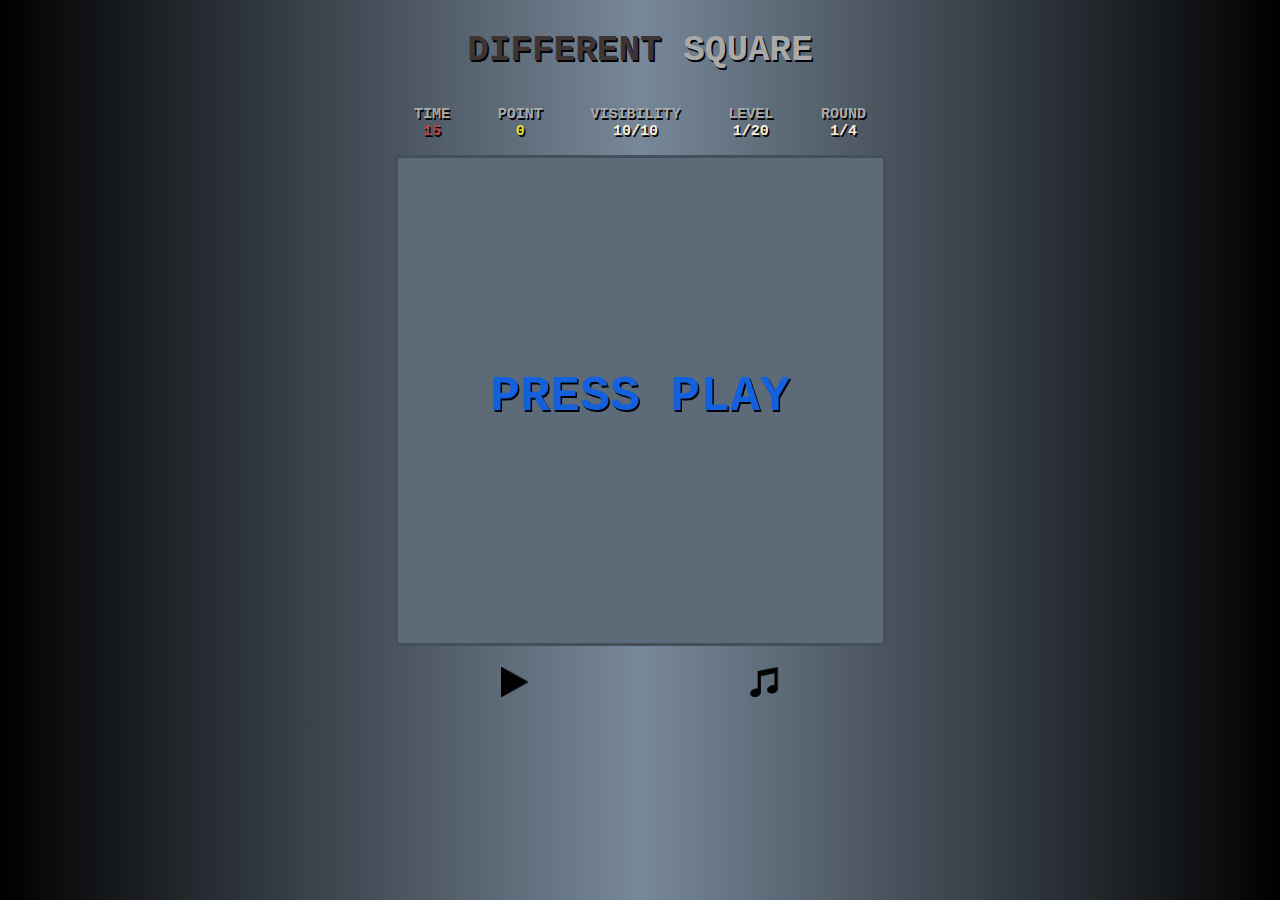
==== index.html @ ae33c482 "refactor: rearrange folder structure" ====
<!DOCTYPE html>
<html lang="en">
    <head>
        <meta charset="UTF-8">
        <title>Different Square</title>
        <link rel="stylesheet" href="style/style.css"/>
        <script src="script/script.js" defer></script>
    </head>

    <body>
        <h1><span class="h1_dark">DIFFERENT</span> <span class="h1_light">SQUARE</span></h1>

        <div class="game_box_header">
            <p>TIME<br><span id="time_value"></span></p>
            <p>POINT<br><span id="point_value"></span></p>
            <p>VISIBILITY<br><span id="visibility_value"></span></p>
            <p>LEVEL<br><span id="level_value"></span></p>
            <p>ROUND<br><span id="round_value"></span></p>
        </div>

        <div id="game_box"></div>

        <div class="game_box_footer">
            <button id="restart_button"><img id="restart_button_image" src="image/restart.png"></button>
            <button id="play_button"><img id="play_button_image" src="image/play.png"></button>
            <button class="audio_on_off"><img id="audio_on_off_image" src="image/sound.png"></button>
        </div>

        <div class="musicOn">
            <audio id="audio" style="display:none;" src="audio/EXETEXE%20-%20Ronin.mp3" controls autoplay loop></audio>
        </div>

        <div id="background_container">
            <div id="background_left"></div>
            <div id="background_right"></div>
        </div>
    </body>
</html>
---- style/style.css ----
/* BACKGROUND */

body {
    background-image: linear-gradient(to right, black, lightslategrey, black);
}

#background_container{

}

#background_left {
    position: fixed;
    left: 0;
    top: 0;
    width: 500pt;
    height: 100%;
    background-image: url("aaa_heroku/different-square/imageft.png");
    pointer-events: none;
}

#background_right{
    position: fixed;
    right: 0;
    top: 0;
    width: 400pt;
    height: 100%;
    background-image: url("aaa_heroku/different-square/imageght.png");
    background-position-x: 100%;
    pointer-events: none;
}


/* GAME HEADER */

h1 {
    font-family: 'Consolas', 'Monaco', 'Bitstream Vera Sans Mono', monospace;
    font-size: 3em;
    margin-top: 30pt;
    margin-bottom: 20pt;
    text-align: center;
    font-weight: bold;
    text-shadow: 2px 2px black;
}

.h1_dark {
    color: #3d3434;
}

.h1_light {
    color: darkgrey;
}

.game_box_header, .game_box_footer {
    display: flex;
    width: 500pt;
    margin: auto;
    text-align: center;
    justify-content: space-around;
    font-family: 'Consolas', 'Deja Vu Sans Mono', 'Bitstream Vera Sans Mono', monospace;
    font-weight: bold;
    font-size: 1.25em;
    color: darkgrey;
    text-shadow: 2px 2px black;
}


/* GAME VALUES */

#time_value{
    color: #ba4343;
}

#visibility_value, #level_value, #round_value{
    color: antiquewhite;
}

#point_value{
    color: #e5dc37;
}


/* GAME BOX */

#game_welcome_box {
    width: 485pt;
    height: 485pt;

    border: 5px #454F59 solid;
    border-radius: 5pt;

    background-color: #5D6A77;

    margin: auto;
    text-align: center;
}

#game_welcome_box div {
    position: relative;
    top: 210pt;

    font-size: 50pt;
    font-family: 'Consolas', 'Monaco', 'Bitstream Vera Sans Mono', monospace;
    color: #1361dd;
    font-weight: bold;
    text-shadow: 2px 2px black;
}

#game_box{
    display: flex;
    flex-wrap: wrap;

    width: 500pt;
    height: 500pt;

    left: auto;
    top: auto;
    margin: auto;
}

.game_square {
    box-sizing: border-box;
    border: 5px lightslategrey solid;
    border-radius: 10px;
    cursor: cell;
}

.game_square_normal {
    background-color: green;
}

#game_square_different {
    background-color: purple;
}

#game_over {
    width: 485pt;
    height: 485pt;

    border: 5px #454F59 solid;
    border-radius: 5pt;

    background-color: #5D6A77;

    margin: auto;
    text-align: center;
}

#game_over div {
    position: relative;
    top: 210pt;

    font-size: 50pt;
    font-family: 'Consolas', 'Monaco', 'Bitstream Vera Sans Mono', monospace;
    color: #ba4343;
    font-weight: bold;
    text-shadow: 2px 2px black;
}


/* GAME FOOTER */

.game_box_footer {
    display: flex;
    width: 500pt;
    margin: auto;
    padding: 20pt;
    text-align: center;
    justify-content: space-around;
    font-family: 'Consolas', 'Deja Vu Sans Mono', 'Bitstream Vera Sans Mono', monospace;
    font-weight: bold;
    font-size: 1.5em;
    color: sandybrown;
    text-shadow: 2px 2px black;
}

#restart_button, #play_button, .audio_on_off{
    background-color: transparent;
    border: none;
}

#restart_button_image, #play_button_image, #audio_on_off_image{
    width: auto;
    height: 30pt;
}
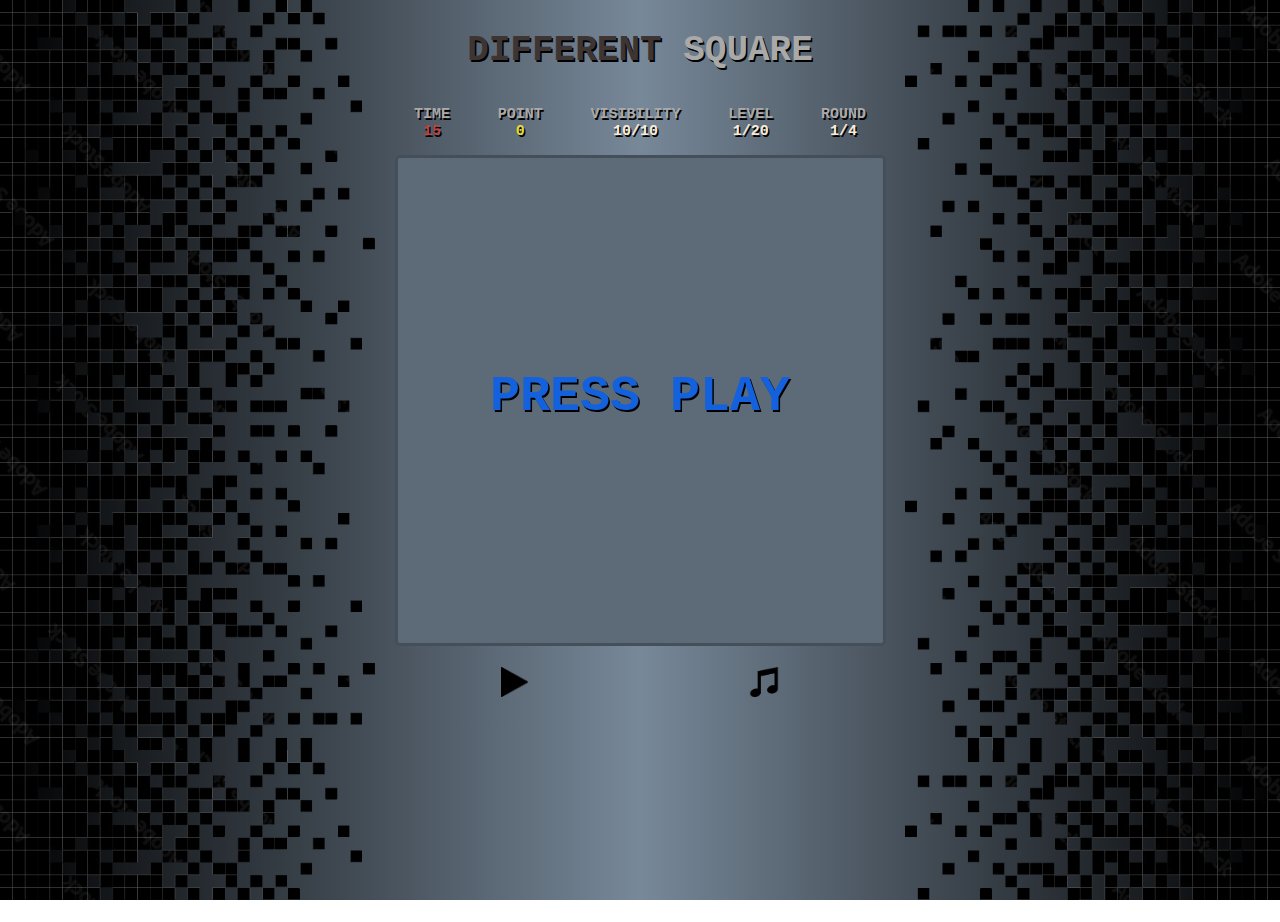
==== commit 599956f0: "refactor: modify audio playing code snippets" ====
--- a/index.html
+++ b/index.html
@@ -23,11 +23,10 @@
         <div class="game_box_footer">
             <button id="restart_button"><img id="restart_button_image" src="image/restart.png"></button>
             <button id="play_button"><img id="play_button_image" src="image/play.png"></button>
-            <button class="audio_on_off"><img id="audio_on_off_image" src="image/sound.png"></button>
-        </div>
-
-        <div class="musicOn">
-            <audio id="audio" style="display:none;" src="audio/EXETEXE%20-%20Ronin.mp3" controls autoplay loop></audio>
+            <button id="audio_button">
+                <img id="audio_button_image" src="image/sound.png">
+                <audio id="audio" style="display:none;" src="audio/EXETEXE%20-%20Ronin.mp3" controls autoplay loop></audio>
+            </button>
         </div>
 
         <div id="background_container">
--- a/style/style.css
+++ b/style/style.css
@@ -14,7 +14,7 @@
     top: 0;
     width: 500pt;
     height: 100%;
-    background-image: url("aaa_heroku/different-square/imageft.png");
+    background-image: url("../image/squares_decoration_left.png");
     pointer-events: none;
 }
 
@@ -24,7 +24,7 @@
     top: 0;
     width: 400pt;
     height: 100%;
-    background-image: url("aaa_heroku/different-square/imageght.png");
+    background-image: url("../image/squares_decoration_right.png");
     background-position-x: 100%;
     pointer-events: none;
 }
@@ -173,12 +173,12 @@
     text-shadow: 2px 2px black;
 }
 
-#restart_button, #play_button, .audio_on_off{
+#restart_button, #play_button, #audio_button {
     background-color: transparent;
     border: none;
 }
 
-#restart_button_image, #play_button_image, #audio_on_off_image{
+#restart_button_image, #play_button_image, #audio_button_image {
     width: auto;
     height: 30pt;
 }
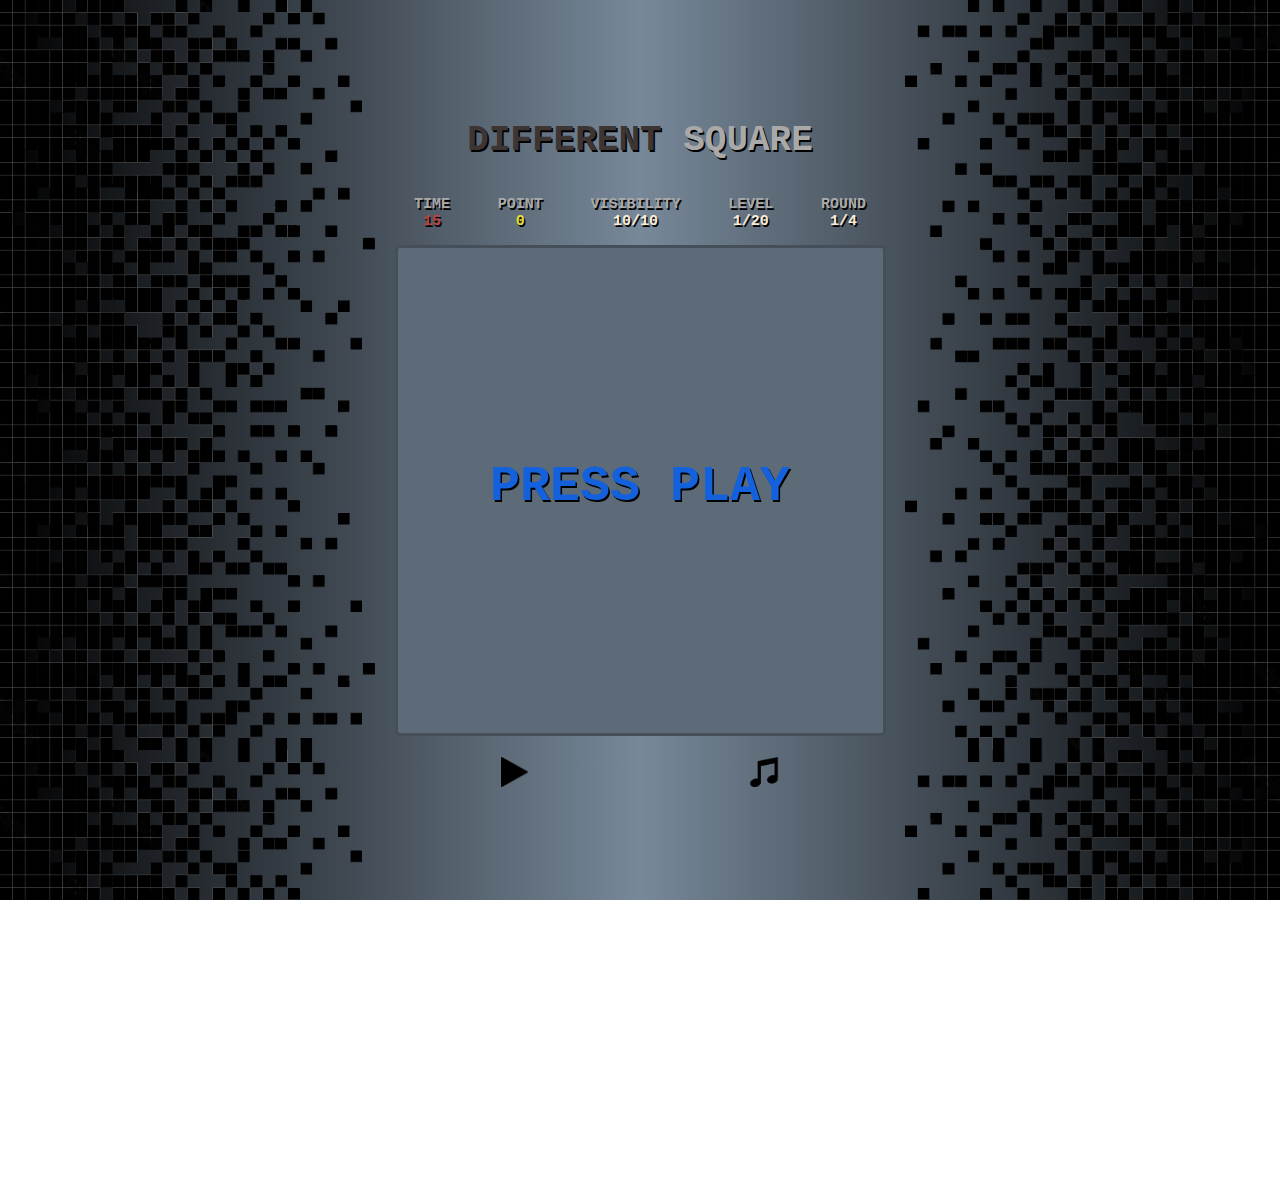
==== commit 38626d42: "refactor: align game vertically center" ====
--- a/index.html
+++ b/index.html
@@ -8,25 +8,29 @@
     </head>
 
     <body>
-        <h1><span class="h1_dark">DIFFERENT</span> <span class="h1_light">SQUARE</span></h1>
+        <div id="content_container">
+            <div class="vertically_center_aligned">
+                <h1><span class="h1_dark">DIFFERENT</span> <span class="h1_light">SQUARE</span></h1>
 
-        <div class="game_box_header">
-            <p>TIME<br><span id="time_value"></span></p>
-            <p>POINT<br><span id="point_value"></span></p>
-            <p>VISIBILITY<br><span id="visibility_value"></span></p>
-            <p>LEVEL<br><span id="level_value"></span></p>
-            <p>ROUND<br><span id="round_value"></span></p>
-        </div>
+                <div class="game_box_header">
+                    <p>TIME<br><span id="time_value"></span></p>
+                    <p>POINT<br><span id="point_value"></span></p>
+                    <p>VISIBILITY<br><span id="visibility_value"></span></p>
+                    <p>LEVEL<br><span id="level_value"></span></p>
+                    <p>ROUND<br><span id="round_value"></span></p>
+                </div>
 
-        <div id="game_box"></div>
+                <div id="game_box"></div>
 
-        <div class="game_box_footer">
-            <button id="restart_button"><img id="restart_button_image" src="image/restart.png"></button>
-            <button id="play_button"><img id="play_button_image" src="image/play.png"></button>
-            <button id="audio_button">
-                <img id="audio_button_image" src="image/sound.png">
-                <audio id="audio" style="display:none;" src="audio/EXETEXE%20-%20Ronin.mp3" controls autoplay loop></audio>
-            </button>
+                <div class="game_box_footer">
+                    <button id="restart_button"><img id="restart_button_image" src="image/restart.png"></button>
+                    <button id="play_button"><img id="play_button_image" src="image/play.png"></button>
+                    <button id="audio_button">
+                        <img id="audio_button_image" src="image/sound.png">
+                        <audio id="audio" style="display:none;" src="audio/EXETEXE%20-%20Ronin.mp3" controls autoplay loop></audio>
+                    </button>
+                </div>
+            </div>
         </div>
 
         <div id="background_container">
--- a/style/style.css
+++ b/style/style.css
@@ -1,184 +1,202 @@
-/* BACKGROUND */
-
-body {
-    background-image: linear-gradient(to right, black, lightslategrey, black);
+html {
+    height: 100%;
 }
 
-#background_container{
-
-}
-
-#background_left {
-    position: fixed;
-    left: 0;
-    top: 0;
-    width: 500pt;
-    height: 100%;
-    background-image: url("../image/squares_decoration_left.png");
-    pointer-events: none;
-}
-
-#background_right{
-    position: fixed;
-    right: 0;
-    top: 0;
-    width: 400pt;
-    height: 100%;
-    background-image: url("../image/squares_decoration_right.png");
-    background-position-x: 100%;
-    pointer-events: none;
-}
-
-
-/* GAME HEADER */
-
-h1 {
-    font-family: 'Consolas', 'Monaco', 'Bitstream Vera Sans Mono', monospace;
-    font-size: 3em;
-    margin-top: 30pt;
-    margin-bottom: 20pt;
-    text-align: center;
-    font-weight: bold;
-    text-shadow: 2px 2px black;
-}
-
-.h1_dark {
-    color: #3d3434;
-}
-
-.h1_light {
-    color: darkgrey;
-}
-
-.game_box_header, .game_box_footer {
-    display: flex;
-    width: 500pt;
-    margin: auto;
-    text-align: center;
-    justify-content: space-around;
-    font-family: 'Consolas', 'Deja Vu Sans Mono', 'Bitstream Vera Sans Mono', monospace;
-    font-weight: bold;
-    font-size: 1.25em;
-    color: darkgrey;
-    text-shadow: 2px 2px black;
-}
-
-
-/* GAME VALUES */
-
-#time_value{
-    color: #ba4343;
-}
-
-#visibility_value, #level_value, #round_value{
-    color: antiquewhite;
-}
-
-#point_value{
-    color: #e5dc37;
-}
-
-
-/* GAME BOX */
-
-#game_welcome_box {
-    width: 485pt;
-    height: 485pt;
-
-    border: 5px #454F59 solid;
-    border-radius: 5pt;
-
-    background-color: #5D6A77;
-
-    margin: auto;
-    text-align: center;
-}
-
-#game_welcome_box div {
-    position: relative;
-    top: 210pt;
-
-    font-size: 50pt;
-    font-family: 'Consolas', 'Monaco', 'Bitstream Vera Sans Mono', monospace;
-    color: #1361dd;
-    font-weight: bold;
-    text-shadow: 2px 2px black;
-}
-
-#game_box{
-    display: flex;
-    flex-wrap: wrap;
-
-    width: 500pt;
-    height: 500pt;
-
-    left: auto;
-    top: auto;
-    margin: auto;
-}
-
-.game_square {
-    box-sizing: border-box;
-    border: 5px lightslategrey solid;
-    border-radius: 10px;
-    cursor: cell;
-}
-
-.game_square_normal {
-    background-color: green;
-}
-
-#game_square_different {
-    background-color: purple;
-}
-
-#game_over {
-    width: 485pt;
-    height: 485pt;
-
-    border: 5px #454F59 solid;
-    border-radius: 5pt;
-
-    background-color: #5D6A77;
-
-    margin: auto;
-    text-align: center;
-}
-
-#game_over div {
-    position: relative;
-    top: 210pt;
-
-    font-size: 50pt;
-    font-family: 'Consolas', 'Monaco', 'Bitstream Vera Sans Mono', monospace;
-    color: #ba4343;
-    font-weight: bold;
-    text-shadow: 2px 2px black;
-}
-
-
-/* GAME FOOTER */
-
-.game_box_footer {
-    display: flex;
-    width: 500pt;
-    margin: auto;
-    padding: 20pt;
-    text-align: center;
-    justify-content: space-around;
-    font-family: 'Consolas', 'Deja Vu Sans Mono', 'Bitstream Vera Sans Mono', monospace;
-    font-weight: bold;
-    font-size: 1.5em;
-    color: sandybrown;
-    text-shadow: 2px 2px black;
-}
-
-#restart_button, #play_button, #audio_button {
-    background-color: transparent;
-    border: none;
-}
-
-#restart_button_image, #play_button_image, #audio_button_image {
-    width: auto;
-    height: 30pt;
-}
+    body {
+        height: 100%;
+        margin: 0;
+        background-image: linear-gradient(to right, black, lightslategrey, black);
+    }
+
+
+        /* BACKGROUND */
+
+        #background_left {
+            position: fixed;
+            left: 0;
+            top: 0;
+            width: 500pt;
+            height: 100%;
+            background-image: url("../image/squares_decoration_left.png");
+            pointer-events: none;
+        }
+
+        #background_right{
+            position: fixed;
+            right: 0;
+            top: 0;
+            width: 400pt;
+            height: 100%;
+            background-image: url("../image/squares_decoration_right.png");
+            background-position-x: 100%;
+            pointer-events: none;
+        }
+
+
+        /* GAME */
+
+        #content_container {
+            height: 100%;
+            width: 100%;
+            display: table;
+        }
+
+            .vertically_center_aligned {
+                display: table-cell;
+                height: 100%;
+                vertical-align: middle;
+            }
+
+
+                /* GAME HEADER */
+
+                h1 {
+                    font-family: 'Consolas', 'Monaco', 'Bitstream Vera Sans Mono', monospace;
+                    font-size: 3em;
+                    margin-top: 30pt;
+                    margin-bottom: 20pt;
+                    text-align: center;
+                    font-weight: bold;
+                    text-shadow: 2px 2px black;
+                }
+
+                .h1_dark {
+                    color: #3d3434;
+                }
+
+                .h1_light {
+                    color: darkgrey;
+                }
+
+                .game_box_header, .game_box_footer {
+                    display: flex;
+                    width: 500pt;
+                    margin: auto;
+                    text-align: center;
+                    justify-content: space-around;
+                    font-family: 'Consolas', 'Deja Vu Sans Mono', 'Bitstream Vera Sans Mono', monospace;
+                    font-weight: bold;
+                    font-size: 1.25em;
+                    color: darkgrey;
+                    text-shadow: 2px 2px black;
+                }
+
+
+                /* GAME VALUES */
+
+                #time_value{
+                    color: #ba4343;
+                }
+
+                #visibility_value, #level_value, #round_value{
+                    color: antiquewhite;
+                }
+
+                #point_value{
+                    color: #e5dc37;
+                }
+
+
+                /* GAME BOX */
+
+                #game_welcome_box {
+                    width: 485pt;
+                    height: 485pt;
+
+                    border: 5px #454F59 solid;
+                    border-radius: 5pt;
+
+                    background-color: #5D6A77;
+
+                    margin: auto;
+                    text-align: center;
+                }
+
+                #game_welcome_box div {
+                    position: relative;
+                    top: 210pt;
+
+                    font-size: 50pt;
+                    font-family: 'Consolas', 'Monaco', 'Bitstream Vera Sans Mono', monospace;
+                    color: #1361dd;
+                    font-weight: bold;
+                    text-shadow: 2px 2px black;
+                }
+
+                #game_box{
+                    display: flex;
+                    flex-wrap: wrap;
+
+                    width: 500pt;
+                    height: 500pt;
+
+                    left: auto;
+                    top: auto;
+                    margin: auto;
+                }
+
+                .game_square {
+                    box-sizing: border-box;
+                    border: 5px lightslategrey solid;
+                    border-radius: 10px;
+                    cursor: cell;
+                }
+
+                .game_square_normal {
+                    background-color: green;
+                }
+
+                #game_square_different {
+                    background-color: purple;
+                }
+
+                #game_over {
+                    width: 485pt;
+                    height: 485pt;
+
+                    border: 5px #454F59 solid;
+                    border-radius: 5pt;
+
+                    background-color: #5D6A77;
+
+                    margin: auto;
+                    text-align: center;
+                }
+
+                #game_over div {
+                    position: relative;
+                    top: 210pt;
+
+                    font-size: 50pt;
+                    font-family: 'Consolas', 'Monaco', 'Bitstream Vera Sans Mono', monospace;
+                    color: #ba4343;
+                    font-weight: bold;
+                    text-shadow: 2px 2px black;
+                }
+
+
+                /* GAME FOOTER */
+
+                .game_box_footer {
+                    display: flex;
+                    width: 500pt;
+                    margin: auto;
+                    padding: 20pt;
+                    text-align: center;
+                    justify-content: space-around;
+                    font-family: 'Consolas', 'Deja Vu Sans Mono', 'Bitstream Vera Sans Mono', monospace;
+                    font-weight: bold;
+                    font-size: 1.5em;
+                    color: sandybrown;
+                    text-shadow: 2px 2px black;
+                }
+
+                #restart_button, #play_button, #audio_button {
+                    background-color: transparent;
+                    border: none;
+                }
+
+                #restart_button_image, #play_button_image, #audio_button_image {
+                    width: auto;
+                    height: 30pt;
+                }
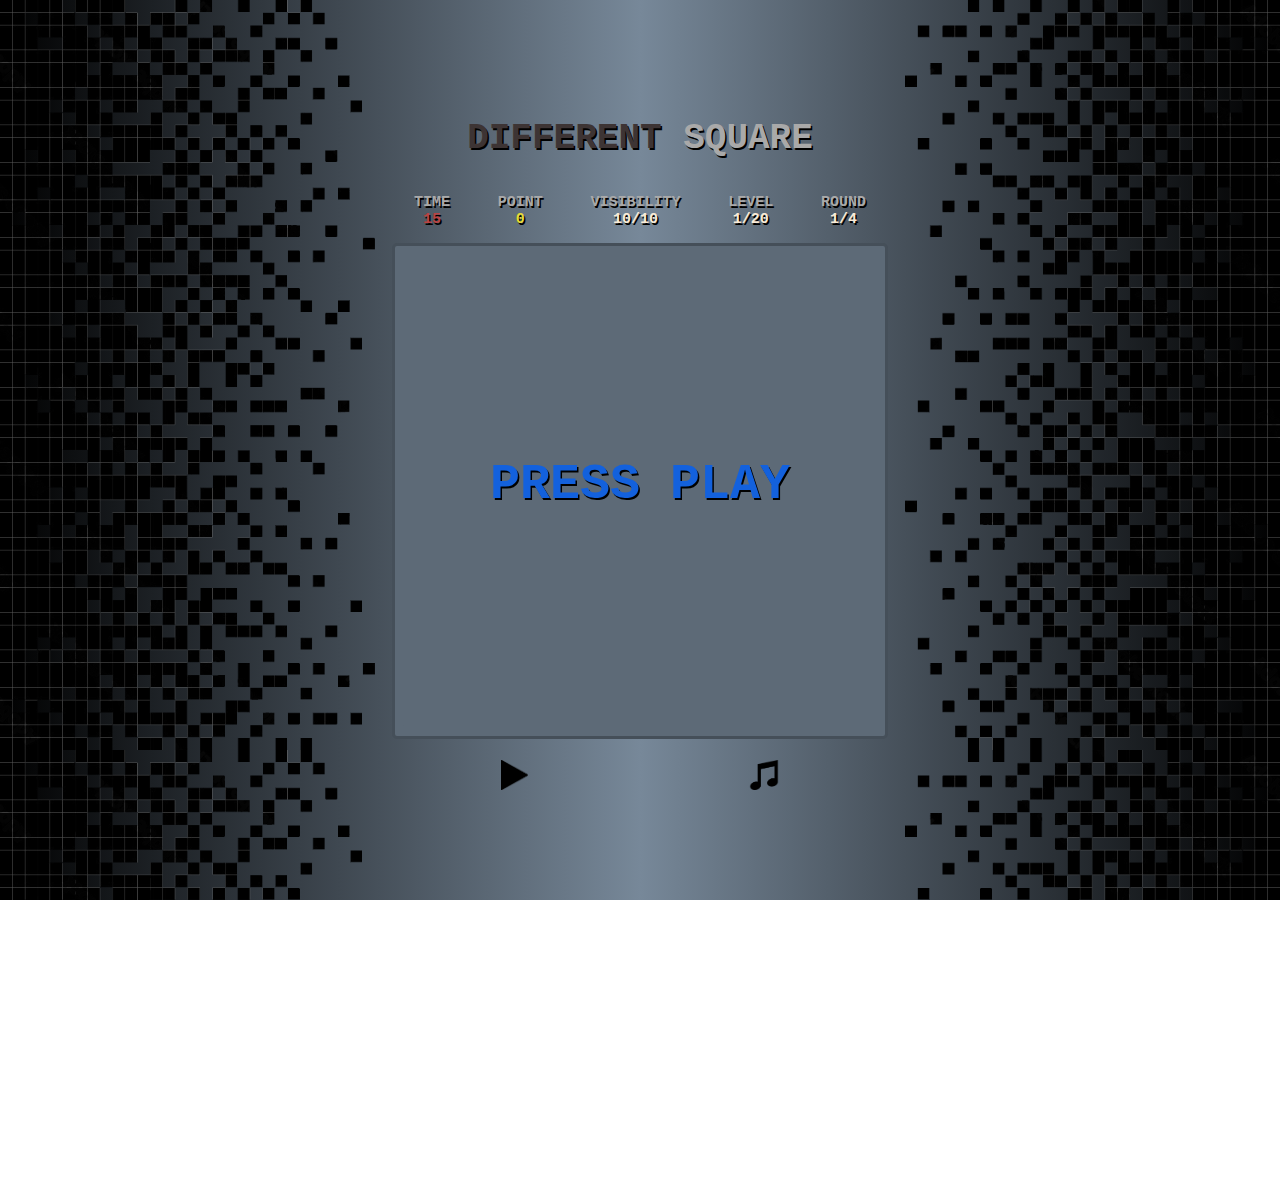
==== commit e09edb8d: "feat: add favicon" ====
--- a/index.html
+++ b/index.html
@@ -3,6 +3,7 @@
     <head>
         <meta charset="UTF-8">
         <title>Different Square</title>
+        <link rel="icon" type="image/png" href="image/favicon.png"/>
         <link rel="stylesheet" href="style/style.css"/>
         <script src="script/script.js" defer></script>
     </head>
--- a/style/style.css
+++ b/style/style.css
@@ -100,8 +100,8 @@
                 /* GAME BOX */
 
                 #game_welcome_box {
-                    width: 485pt;
-                    height: 485pt;
+                    width: 490pt;
+                    height: 490pt;
 
                     border: 5px #454F59 solid;
                     border-radius: 5pt;
@@ -151,8 +151,8 @@
                 }
 
                 #game_over {
-                    width: 485pt;
-                    height: 485pt;
+                    width: 490pt;
+                    height: 490pt;
 
                     border: 5px #454F59 solid;
                     border-radius: 5pt;
